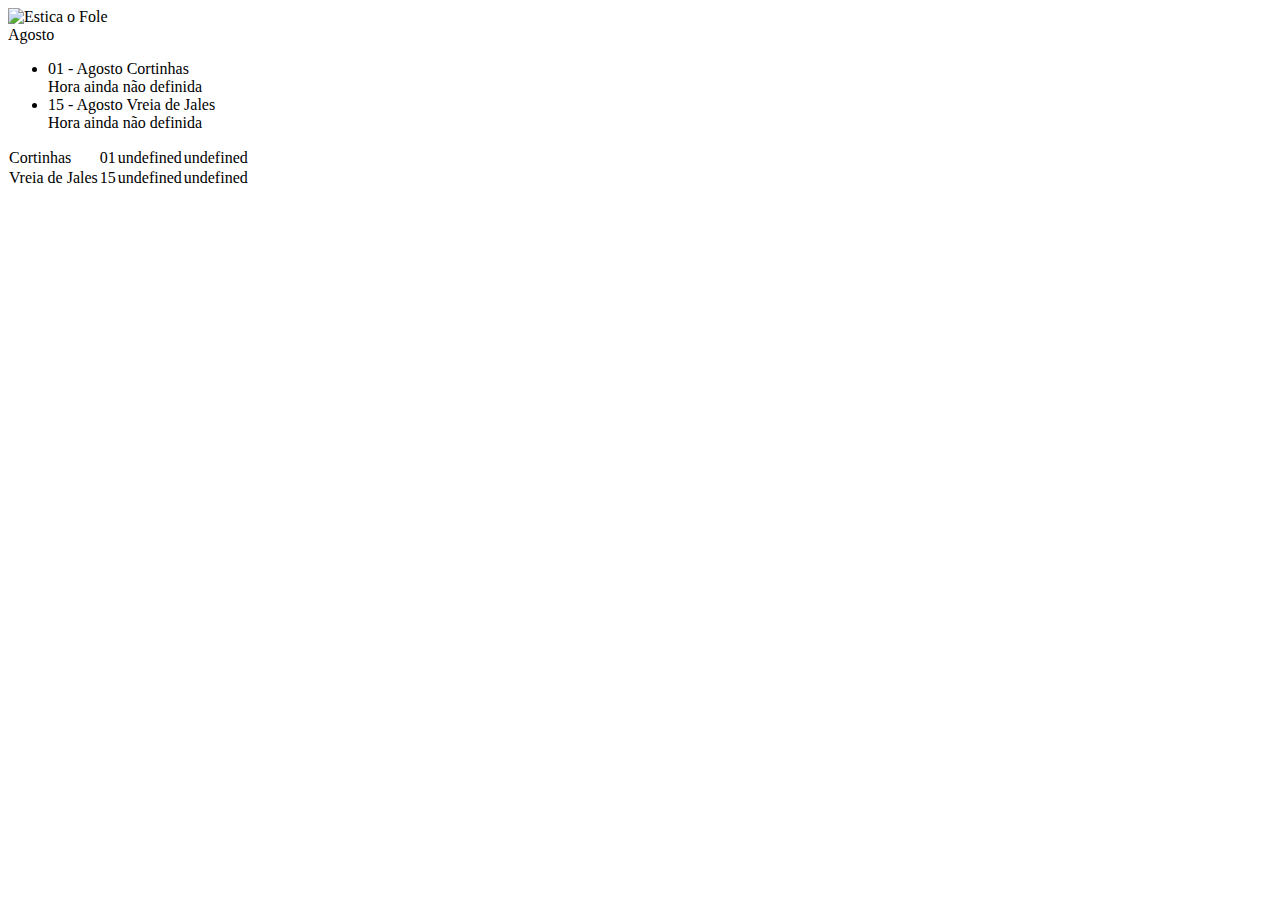
==== admin/index.html @ 85babfa2 "Add files via upload" ====
<!DOCTYPE html>
<html lang="en">
<head>
  <meta charset="UTF-8">
  <meta name="viewport" content="width=device-width, initial-scale=1.0">
  <meta http-equiv="X-UA-Compatible" content="ie=edge">
  <title>Calendar Estica o Fole</title>
  <link href="https://fonts.googleapis.com/css?family=Montserrat:400,600,700" rel="stylesheet">
  <link rel="stylesheet" href="https://code.ionicframework.com/ionicons/2.0.1/css/ionicons.min.css">
  <link rel="stylesheet" href="style.css">
</head>
<body>
  <div class="main-container-wrapper">
    <main>
      <div class="calendar-container">
        <div class="calendar-container__header">
          <div class="d-flex justify-center">
            <img src="logo.png" class="class-img" alt="Estica o Fole">
          </div>
          <!-- <h2 class="calendar-container__title"></h2> -->
        </div>
      </div>
      <div class="events-container">
        <span class="events__title">Agosto</span>
        <ul class="events__list">
          <li class="events__item">
            <div class="events__item--left">
              <span class="events__name">01 - Agosto</span>
              <span class="events__date">Cortinhas</span>
            </div>
            <span class="events__tag events__tag--highlighted">Hora ainda não definida</span>
          </li>
          <li class="events__item">
            <div class="events__item--left">
              <span class="events__name">15 - Agosto</span>
              <span class="events__date">Vreia de Jales</span>
            </div>
            <span class="events__tag events__tag--highlighted">Hora ainda não definida</span>
          </li>
          
        </ul>
      </div>
    </main>
  </div>


  <script src="https://cdnjs.cloudflare.com/ajax/libs/jquery/3.7.1/jquery.min.js"></script>

  <script>

      $(function() {


    var festas = [];

    jQuery.getJSON('festas.json', function(data) {
      jQuery.each(data.festas, function(i, f) {
        
            var tblRow = "<tr>" + "<td>" + f.local + "</td>" +
            "<td>" + f.day + "</td>" + "<td>" + f.job + "</td>" + "<td>" + f.roll + "</td>" + "</tr>";
            console.log(tblRow);
            jQuery(tblRow).appendTo(".events-container");
      });

    });

  });
  </script>
</body>
</html>
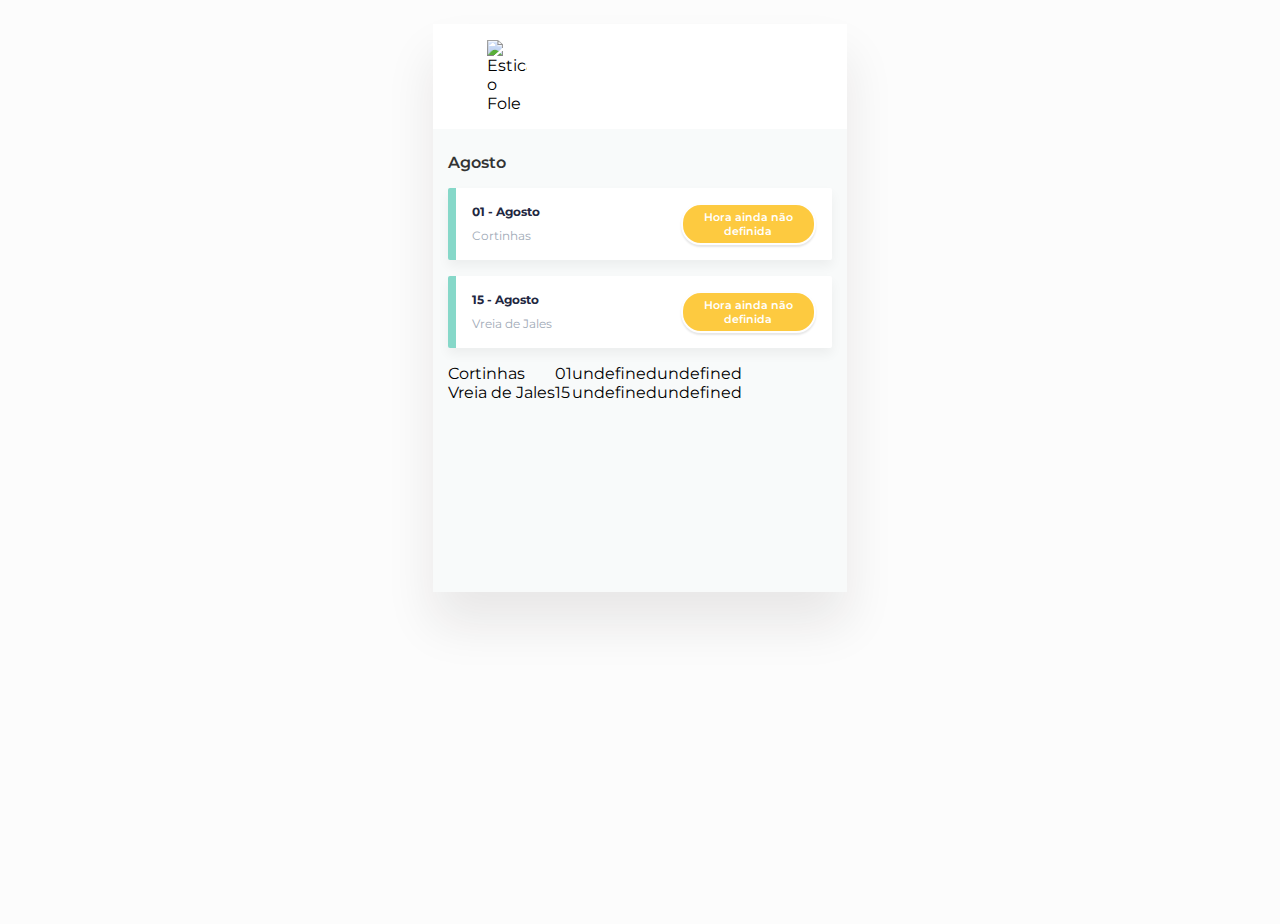
==== commit 29b88234: "Update index.html" ====
--- a/admin/index.html
+++ b/admin/index.html
@@ -7,7 +7,7 @@
   <title>Calendar Estica o Fole</title>
   <link href="https://fonts.googleapis.com/css?family=Montserrat:400,600,700" rel="stylesheet">
   <link rel="stylesheet" href="https://code.ionicframework.com/ionicons/2.0.1/css/ionicons.min.css">
-  <link rel="stylesheet" href="style.css">
+  <link rel="stylesheet" href="../style.css">
 </head>
 <body>
   <div class="main-container-wrapper">
@@ -67,4 +67,4 @@
   });
   </script>
 </body>
-</html>+</html>
--- a/style.css
+++ b/style.css
@@ -0,0 +1,306 @@
+* {
+    margin: 0;
+    padding: 0;
+    box-sizing: border-box;
+  }
+  
+  html,
+  body {
+    height: 100%;
+  }
+  
+  body {
+    -webkit-font-smoothing: antialiased;
+    font-family: "Montserrat", sans-serif;
+    text-rendering: optimizeLegibility;
+    background: #fcfcfc;
+  }
+  img {
+    max-width: 100%;
+    height: auto;
+  }
+  .class-img{
+    max-width: 35%;
+  }
+  .d-flex {
+    display: flex;
+  }
+  .justify-center{
+    justify-content: center;
+  }
+  .mock-up-link {
+    display: none;
+  }
+  @media (min-width: 768px) {
+    .mock-up-link {
+      display: block;
+    }
+  }
+  
+  .main-container-wrapper {
+    background-color: #f8fafa;
+    min-width: 320px;
+    min-height: 568px;
+    max-width: 414px;
+    overflow-y: auto;
+  }
+  @media (min-width: 415px) {
+    .main-container-wrapper {
+      -moz-box-shadow: 0px 32px 47px rgba(32, 23, 23, 0.09);
+      -webkit-box-shadow: 0px 32px 47px rgba(32, 23, 23, 0.09);
+      box-shadow: 0px 32px 47px rgba(32, 23, 23, 0.09);
+      margin: 24px auto;
+    }
+  }
+  
+  header {
+    background-color: #fff;
+    display: flex;
+    height: 58px;
+    justify-content: space-between;
+    overflow: hidden;
+    position: relative;
+  }
+  
+  .header__btn {
+    background-color: #86d8c9;
+    border: 2px solid #fff;
+    border-radius: 50%;
+    -moz-box-shadow: 0 2px 2px rgba(0, 0, 0, 0.1);
+    -webkit-box-shadow: 0 2px 2px rgba(0, 0, 0, 0.1);
+    box-shadow: 0 2px 2px rgba(0, 0, 0, 0.1);
+    cursor: pointer;
+    height: 80px;
+    padding-top: 18px;
+    position: absolute;
+    top: -25px;
+    width: 80px;
+  }
+  .header__btn:hover, .header__btn:focus {
+    background: #67cebb;
+    transition: all 0.3s ease-in;
+    outline: none;
+  }
+  .header__btn .icon {
+    display: inline-block;
+  }
+  .header__btn--left {
+    left: -25px;
+    padding-left: 38px;
+    text-align: left;
+  }
+  .header__btn--right {
+    padding-right: 32px;
+    right: -25px;
+    text-align: right;
+  }
+  
+  .calendar-container {
+    background-color: #fff;
+    padding: 16px;
+    margin-bottom: 24px;
+  }
+  .calendar-container__header {
+    display: flex;
+    justify-content: space-between;
+  }
+  .calendar-container__btn {
+    background: transparent;
+    border: 0;
+    cursor: pointer;
+    font-size: 16px;
+    outline: none;
+    color: #e9e8e8;
+  }
+  .calendar-container__btn:hover, .calendar-container__btn:focus {
+    color: #9faab7;
+    transition: all 0.3s ease-in;
+  }
+  .calendar-container__title {
+    color: #222741;
+    font-size: 20px;
+    font-weight: 700;
+  }
+  
+  .calendar-table {
+    margin-top: 12px;
+    width: 100%;
+  }
+  .calendar-table__item {
+    border: 2px solid transparent;
+    border-radius: 50%;
+    color: #424588;
+    font-size: 12px;
+    font-weight: 700;
+    width: 100%;
+    height: 100%;
+    display: flex;
+    align-items: center;
+    justify-content: center;
+    cursor: pointer;
+  }
+  .calendar-table__item:hover {
+    background: #f8fafa;
+    -moz-box-shadow: 0px 2px 2px rgba(0, 0, 0, 0.1);
+    -webkit-box-shadow: 0px 2px 2px rgba(0, 0, 0, 0.1);
+    box-shadow: 0px 2px 2px rgba(0, 0, 0, 0.1);
+    transition: 0.2s all ease-in;
+  }
+  .calendar-table__row {
+    display: flex;
+    justify-content: center;
+  }
+  .calendar-table__header {
+    border-bottom: 2px solid #f2f6f8;
+    margin-bottom: 4px;
+  }
+  .calendar-table__header .calendar-table__col {
+    display: inline-block;
+    color: #99a4ae;
+    font-size: 12px;
+    font-weight: 700;
+    padding: 12px 3px;
+    text-align: center;
+    text-transform: uppercase;
+    width: 40px;
+    height: 38px;
+  }
+  @media (min-width: 360px) {
+    .calendar-table__header .calendar-table__col {
+      width: 46px;
+    }
+  }
+  @media (min-width: 410px) {
+    .calendar-table__header .calendar-table__col {
+      width: 54px;
+    }
+  }
+  .calendar-table__body .calendar-table__col {
+    width: 40px;
+    height: 42px;
+    padding-bottom: 2px;
+  }
+  @media (min-width: 360px) {
+    .calendar-table__body .calendar-table__col {
+      width: 46px;
+      height: 48px;
+    }
+  }
+  @media (min-width: 410px) {
+    .calendar-table__body .calendar-table__col {
+      width: 54px;
+      height: 56px;
+    }
+  }
+  .calendar-table__today .calendar-table__item {
+    border-color: #fefefe;
+    background-color: #f2f6f8;
+    -moz-box-shadow: 0px 2px 2px rgba(0, 0, 0, 0.1);
+    -webkit-box-shadow: 0px 2px 2px rgba(0, 0, 0, 0.1);
+    box-shadow: 0px 2px 2px rgba(0, 0, 0, 0.1);
+  }
+  .calendar-table__event .calendar-table__item {
+    background-color: #66dcec;
+    border-color: #fefefe;
+    -moz-box-shadow: 0px 2px 2px rgba(0, 0, 0, 0.1);
+    -webkit-box-shadow: 0px 2px 2px rgba(0, 0, 0, 0.1);
+    box-shadow: 0px 2px 2px rgba(0, 0, 0, 0.1);
+    color: #fff;
+  }
+  .calendar-table__event--long {
+    overflow-x: hidden;
+  }
+  .calendar-table__event--long .calendar-table__item {
+    border-radius: 0;
+    border-width: 2px 0;
+  }
+  .calendar-table__event--start .calendar-table__item {
+    border-left: 2px solid #fff;
+    border-radius: 50% 0 0 50%;
+  }
+  .calendar-table__event--start.calendar-table__col:last-child .calendar-table__item {
+    border-width: 2px;
+  }
+  .calendar-table__event--end .calendar-table__item {
+    border-right: 2px solid #fff;
+    border-radius: 0 50% 50% 0;
+  }
+  .calendar-table__event--end.calendar-table__col:first-child .calendar-table__item {
+    border-width: 2px;
+  }
+  .calendar-table__inactive .calendar-table__item {
+    color: #dcdce3;
+    cursor: default;
+  }
+  .calendar-table__inactive .calendar-table__item:hover {
+    background: transparent;
+    box-shadow: none;
+  }
+  .calendar-table__inactive.calendar-table__event .calendar-table__item {
+    color: #fff;
+    opacity: 0.25;
+  }
+  .calendar-table__inactive.calendar-table__event .calendar-table__item:hover {
+    background: #66dcec;
+    -moz-box-shadow: 0px 2px 2px rgba(0, 0, 0, 0.1);
+    -webkit-box-shadow: 0px 2px 2px rgba(0, 0, 0, 0.1);
+    box-shadow: 0px 2px 2px rgba(0, 0, 0, 0.1);
+  }
+  
+  .events-container {
+    padding: 0 15px;
+  }
+  
+  .events__title {
+    color: #333;
+    display: inline-block;
+    font-size: 16px;
+    font-weight: 600;
+    margin-bottom: 16px;
+  }
+  .events__tag {
+    background: #66dcec;
+    border: 2px solid #fefefe;
+    -moz-box-shadow: 0px 2px 2px rgba(0, 0, 0, 0.1);
+    -webkit-box-shadow: 0px 2px 2px rgba(0, 0, 0, 0.1);
+    box-shadow: 0px 2px 2px rgba(0, 0, 0, 0.1);
+    border-radius: 20px;
+    color: #fff;
+    font-size: 11px;
+    font-weight: 600;
+    width: 185px;
+    margin-left: 16px;
+    padding: 5px 2px;
+    text-align: center;
+}
+  .events__tag--highlighted {
+    background: #fdca40;
+  }
+  .events__item {
+    background: #fff;
+    border-left: 8px solid #86d8c9;
+    border-radius: 2px;
+    -moz-box-shadow: 0px 6px 12px rgba(0, 0, 0, 0.05);
+    -webkit-box-shadow: 0px 6px 12px rgba(0, 0, 0, 0.05);
+    box-shadow: 0px 6px 12px rgba(0, 0, 0, 0.05);
+    padding: 15px 16px;
+    display: flex;
+    justify-content: space-between;
+    align-items: center;
+    margin-bottom: 16px;
+  }
+  .events__item--left {
+    width: calc(100% - 76px);
+  }
+  .events__name {
+    font-size: 12px;
+    font-weight: 700;
+    color: #222741;
+    display: block;
+    margin-bottom: 6px;
+  }
+  .events__date {
+    font-size: 12px;
+    color: #9faab7;
+    display: inline-block;
+  }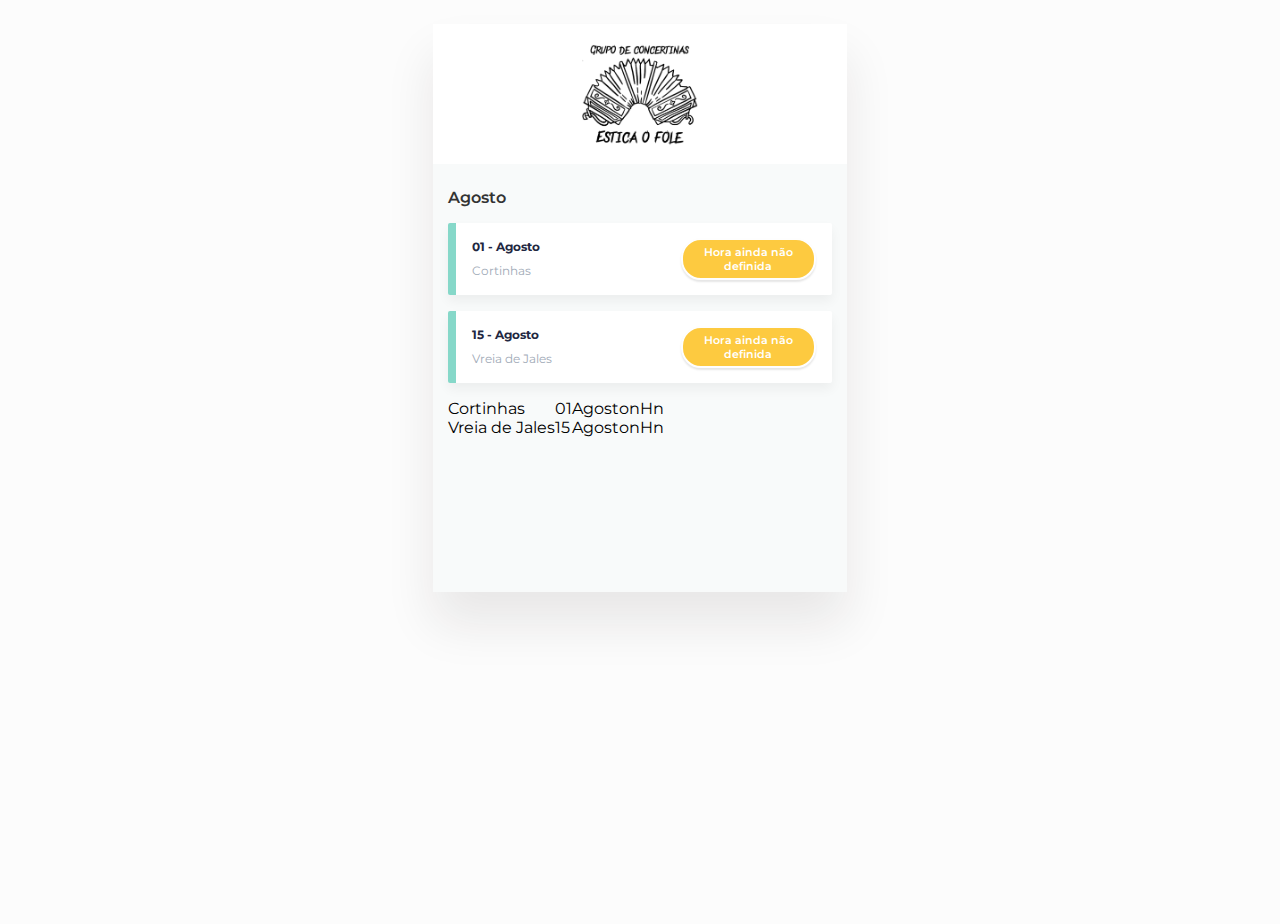
==== commit 907e0b7a: "Update index.html" ====
--- a/admin/index.html
+++ b/admin/index.html
@@ -15,7 +15,7 @@
       <div class="calendar-container">
         <div class="calendar-container__header">
           <div class="d-flex justify-center">
-            <img src="logo.png" class="class-img" alt="Estica o Fole">
+            <img src="../logo.png" class="class-img" alt="Estica o Fole">
           </div>
           <!-- <h2 class="calendar-container__title"></h2> -->
         </div>
@@ -57,7 +57,7 @@
       jQuery.each(data.festas, function(i, f) {
         
             var tblRow = "<tr>" + "<td>" + f.local + "</td>" +
-            "<td>" + f.day + "</td>" + "<td>" + f.job + "</td>" + "<td>" + f.roll + "</td>" + "</tr>";
+            "<td>" + f.day + "</td>" + "<td>" + f.month + "</td>" + "<td>" + f.hour + "</td>" + "</tr>";
             console.log(tblRow);
             jQuery(tblRow).appendTo(".events-container");
       });
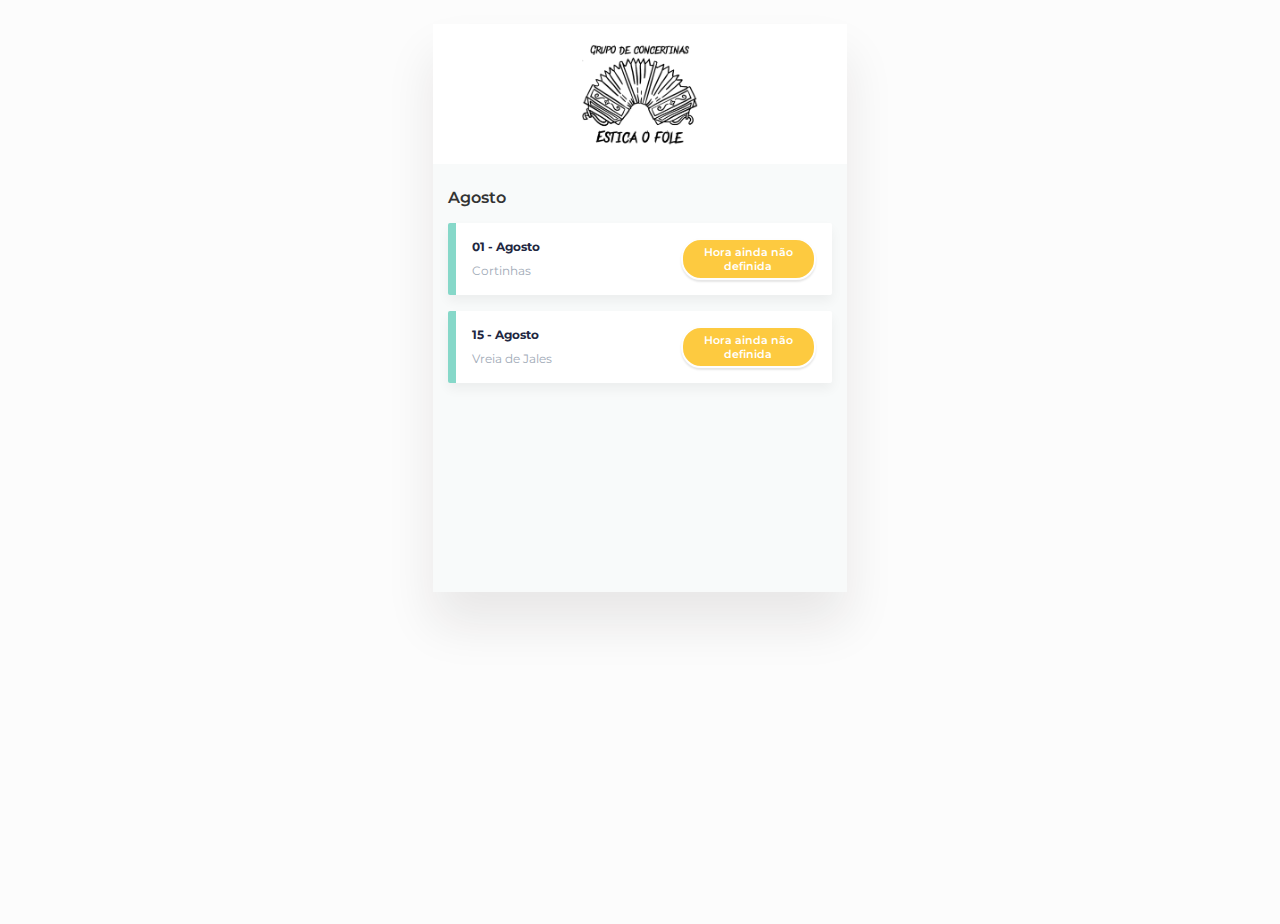
==== commit bfc7b251: "Update index.html" ====
--- a/admin/index.html
+++ b/admin/index.html
@@ -23,20 +23,6 @@
       <div class="events-container">
         <span class="events__title">Agosto</span>
         <ul class="events__list">
-          <li class="events__item">
-            <div class="events__item--left">
-              <span class="events__name">01 - Agosto</span>
-              <span class="events__date">Cortinhas</span>
-            </div>
-            <span class="events__tag events__tag--highlighted">Hora ainda não definida</span>
-          </li>
-          <li class="events__item">
-            <div class="events__item--left">
-              <span class="events__name">15 - Agosto</span>
-              <span class="events__date">Vreia de Jales</span>
-            </div>
-            <span class="events__tag events__tag--highlighted">Hora ainda não definida</span>
-          </li>
           
         </ul>
       </div>
@@ -56,10 +42,8 @@
     jQuery.getJSON('festas.json', function(data) {
       jQuery.each(data.festas, function(i, f) {
         
-            var tblRow = "<tr>" + "<td>" + f.local + "</td>" +
-            "<td>" + f.day + "</td>" + "<td>" + f.month + "</td>" + "<td>" + f.hour + "</td>" + "</tr>";
-            console.log(tblRow);
-            jQuery(tblRow).appendTo(".events-container");
+            var tblRow = '<li class="events__item"><div class="events__item--left"><span class="events__name">'+ f.day +' - '+ f.month +'</span><span class="events__date">'+ f.local +'</span></div><span class="events__tag events__tag--highlighted">Hora ainda não definida</span></li>';
+            jQuery(tblRow).appendTo(".events__list");
       });
 
     });
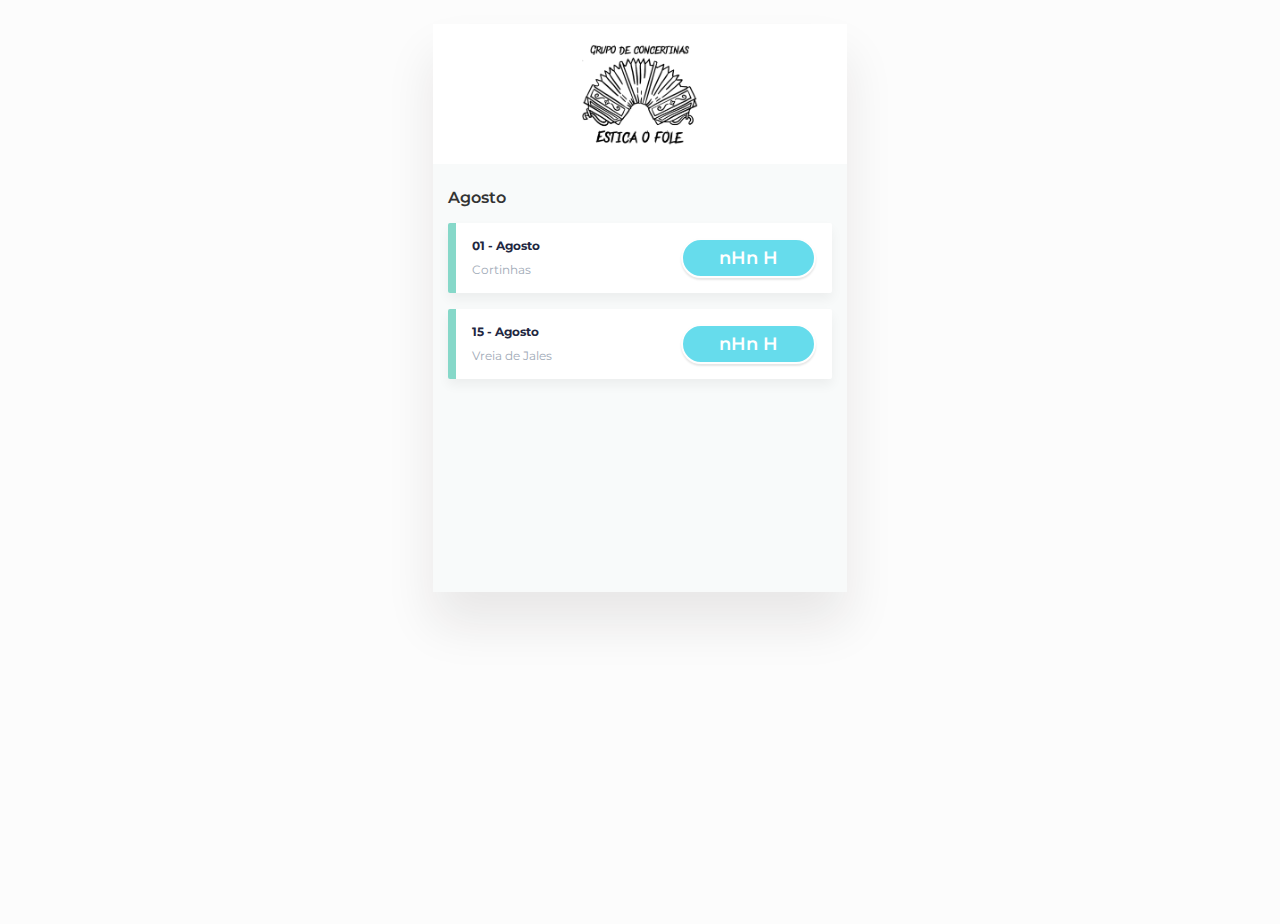
==== commit 9c72da68: "Festa santa valha" ====
--- a/admin/index.html
+++ b/admin/index.html
@@ -20,11 +20,13 @@
           <!-- <h2 class="calendar-container__title"></h2> -->
         </div>
       </div>
-      <div class="events-container">
+      <div class="events-container containerJulho" style="display: none;">
+        <span class="events__title">Julho</span>
+        <ul class="events__list Julho"></ul>
+      </div>
+      <div class="events-container containerAgosto" style="display: none;">
         <span class="events__title">Agosto</span>
-        <ul class="events__list">
-          
-        </ul>
+        <ul class="events__list Agosto"></ul>
       </div>
     </main>
   </div>
@@ -34,16 +36,38 @@
 
   <script>
 
-      $(function() {
+  jQuery(function() {
+
+
+    var dateIn = new Date();
+    var dateMonth = dateIn.getMonth()+1;
+    var day = dateIn.getDate();
+    alert(day);
 
 
     var festas = [];
 
     jQuery.getJSON('festas.json', function(data) {
+
+
       jQuery.each(data.festas, function(i, f) {
+
+        if(f.hour === 0){
+          hour = '<span class="events__tag events__tag--highlighted">Hora ainda não definida</span>';
+        }else{
+          hour = '<span class="events__tag date_big">'+f.hour+' H</span>';
+        }
+        var tblRow = '<li class="events__item"><div class="events__item--left"><span class="events__name">'+ f.day +' - '+ f.month +'</span><span class="events__date">'+ f.local +'</span></div>'+hour+'</li>';
+
+          if(f.month == 'Julho'){
+            jQuery('.containerJulho').css('display', 'block');
+          }else if(f.month == 'Agosto'){
+            jQuery('.containerAgosto').css('display', 'block');
+          }
+          jQuery(tblRow).appendTo('.container'+f.month+' .events__list.'+f.month+'');
+   
+
         
-            var tblRow = '<li class="events__item"><div class="events__item--left"><span class="events__name">'+ f.day +' - '+ f.month +'</span><span class="events__date">'+ f.local +'</span></div><span class="events__tag events__tag--highlighted">Hora ainda não definida</span></li>';
-            jQuery(tblRow).appendTo(".events__list");
       });
 
     });
@@ -51,4 +75,4 @@
   });
   </script>
 </body>
-</html>
+</html>--- a/style.css
+++ b/style.css
@@ -1,306 +1,309 @@
-* {
-    margin: 0;
-    padding: 0;
-    box-sizing: border-box;
-  }
-  
-  html,
-  body {
-    height: 100%;
-  }
-  
-  body {
-    -webkit-font-smoothing: antialiased;
-    font-family: "Montserrat", sans-serif;
-    text-rendering: optimizeLegibility;
-    background: #fcfcfc;
-  }
-  img {
-    max-width: 100%;
-    height: auto;
-  }
-  .class-img{
-    max-width: 35%;
-  }
-  .d-flex {
-    display: flex;
-  }
-  .justify-center{
-    justify-content: center;
-  }
-  .mock-up-link {
-    display: none;
-  }
-  @media (min-width: 768px) {
-    .mock-up-link {
-      display: block;
-    }
-  }
-  
-  .main-container-wrapper {
-    background-color: #f8fafa;
-    min-width: 320px;
-    min-height: 568px;
-    max-width: 414px;
-    overflow-y: auto;
-  }
-  @media (min-width: 415px) {
-    .main-container-wrapper {
-      -moz-box-shadow: 0px 32px 47px rgba(32, 23, 23, 0.09);
-      -webkit-box-shadow: 0px 32px 47px rgba(32, 23, 23, 0.09);
-      box-shadow: 0px 32px 47px rgba(32, 23, 23, 0.09);
-      margin: 24px auto;
-    }
-  }
-  
-  header {
-    background-color: #fff;
-    display: flex;
-    height: 58px;
-    justify-content: space-between;
-    overflow: hidden;
-    position: relative;
-  }
-  
-  .header__btn {
-    background-color: #86d8c9;
-    border: 2px solid #fff;
-    border-radius: 50%;
-    -moz-box-shadow: 0 2px 2px rgba(0, 0, 0, 0.1);
-    -webkit-box-shadow: 0 2px 2px rgba(0, 0, 0, 0.1);
-    box-shadow: 0 2px 2px rgba(0, 0, 0, 0.1);
-    cursor: pointer;
-    height: 80px;
-    padding-top: 18px;
-    position: absolute;
-    top: -25px;
-    width: 80px;
-  }
-  .header__btn:hover, .header__btn:focus {
-    background: #67cebb;
-    transition: all 0.3s ease-in;
-    outline: none;
-  }
-  .header__btn .icon {
-    display: inline-block;
-  }
-  .header__btn--left {
-    left: -25px;
-    padding-left: 38px;
-    text-align: left;
-  }
-  .header__btn--right {
-    padding-right: 32px;
-    right: -25px;
-    text-align: right;
-  }
-  
-  .calendar-container {
-    background-color: #fff;
-    padding: 16px;
-    margin-bottom: 24px;
-  }
-  .calendar-container__header {
-    display: flex;
-    justify-content: space-between;
-  }
-  .calendar-container__btn {
-    background: transparent;
-    border: 0;
-    cursor: pointer;
-    font-size: 16px;
-    outline: none;
-    color: #e9e8e8;
-  }
-  .calendar-container__btn:hover, .calendar-container__btn:focus {
-    color: #9faab7;
-    transition: all 0.3s ease-in;
-  }
-  .calendar-container__title {
-    color: #222741;
-    font-size: 20px;
-    font-weight: 700;
-  }
-  
-  .calendar-table {
-    margin-top: 12px;
-    width: 100%;
-  }
-  .calendar-table__item {
-    border: 2px solid transparent;
-    border-radius: 50%;
-    color: #424588;
-    font-size: 12px;
-    font-weight: 700;
-    width: 100%;
-    height: 100%;
-    display: flex;
-    align-items: center;
-    justify-content: center;
-    cursor: pointer;
-  }
-  .calendar-table__item:hover {
-    background: #f8fafa;
-    -moz-box-shadow: 0px 2px 2px rgba(0, 0, 0, 0.1);
-    -webkit-box-shadow: 0px 2px 2px rgba(0, 0, 0, 0.1);
-    box-shadow: 0px 2px 2px rgba(0, 0, 0, 0.1);
-    transition: 0.2s all ease-in;
-  }
-  .calendar-table__row {
-    display: flex;
-    justify-content: center;
-  }
-  .calendar-table__header {
-    border-bottom: 2px solid #f2f6f8;
-    margin-bottom: 4px;
-  }
-  .calendar-table__header .calendar-table__col {
-    display: inline-block;
-    color: #99a4ae;
-    font-size: 12px;
-    font-weight: 700;
-    padding: 12px 3px;
-    text-align: center;
-    text-transform: uppercase;
-    width: 40px;
-    height: 38px;
-  }
-  @media (min-width: 360px) {
-    .calendar-table__header .calendar-table__col {
-      width: 46px;
-    }
-  }
-  @media (min-width: 410px) {
-    .calendar-table__header .calendar-table__col {
-      width: 54px;
-    }
-  }
-  .calendar-table__body .calendar-table__col {
-    width: 40px;
-    height: 42px;
-    padding-bottom: 2px;
-  }
-  @media (min-width: 360px) {
-    .calendar-table__body .calendar-table__col {
-      width: 46px;
-      height: 48px;
-    }
-  }
-  @media (min-width: 410px) {
-    .calendar-table__body .calendar-table__col {
-      width: 54px;
-      height: 56px;
-    }
-  }
-  .calendar-table__today .calendar-table__item {
-    border-color: #fefefe;
-    background-color: #f2f6f8;
-    -moz-box-shadow: 0px 2px 2px rgba(0, 0, 0, 0.1);
-    -webkit-box-shadow: 0px 2px 2px rgba(0, 0, 0, 0.1);
-    box-shadow: 0px 2px 2px rgba(0, 0, 0, 0.1);
-  }
-  .calendar-table__event .calendar-table__item {
-    background-color: #66dcec;
-    border-color: #fefefe;
-    -moz-box-shadow: 0px 2px 2px rgba(0, 0, 0, 0.1);
-    -webkit-box-shadow: 0px 2px 2px rgba(0, 0, 0, 0.1);
-    box-shadow: 0px 2px 2px rgba(0, 0, 0, 0.1);
-    color: #fff;
-  }
-  .calendar-table__event--long {
-    overflow-x: hidden;
-  }
-  .calendar-table__event--long .calendar-table__item {
-    border-radius: 0;
-    border-width: 2px 0;
-  }
-  .calendar-table__event--start .calendar-table__item {
-    border-left: 2px solid #fff;
-    border-radius: 50% 0 0 50%;
-  }
-  .calendar-table__event--start.calendar-table__col:last-child .calendar-table__item {
-    border-width: 2px;
-  }
-  .calendar-table__event--end .calendar-table__item {
-    border-right: 2px solid #fff;
-    border-radius: 0 50% 50% 0;
-  }
-  .calendar-table__event--end.calendar-table__col:first-child .calendar-table__item {
-    border-width: 2px;
-  }
-  .calendar-table__inactive .calendar-table__item {
-    color: #dcdce3;
-    cursor: default;
-  }
-  .calendar-table__inactive .calendar-table__item:hover {
-    background: transparent;
-    box-shadow: none;
-  }
-  .calendar-table__inactive.calendar-table__event .calendar-table__item {
-    color: #fff;
-    opacity: 0.25;
-  }
-  .calendar-table__inactive.calendar-table__event .calendar-table__item:hover {
-    background: #66dcec;
-    -moz-box-shadow: 0px 2px 2px rgba(0, 0, 0, 0.1);
-    -webkit-box-shadow: 0px 2px 2px rgba(0, 0, 0, 0.1);
-    box-shadow: 0px 2px 2px rgba(0, 0, 0, 0.1);
-  }
-  
-  .events-container {
-    padding: 0 15px;
-  }
-  
-  .events__title {
-    color: #333;
-    display: inline-block;
-    font-size: 16px;
-    font-weight: 600;
-    margin-bottom: 16px;
-  }
-  .events__tag {
-    background: #66dcec;
-    border: 2px solid #fefefe;
-    -moz-box-shadow: 0px 2px 2px rgba(0, 0, 0, 0.1);
-    -webkit-box-shadow: 0px 2px 2px rgba(0, 0, 0, 0.1);
-    box-shadow: 0px 2px 2px rgba(0, 0, 0, 0.1);
-    border-radius: 20px;
-    color: #fff;
-    font-size: 11px;
-    font-weight: 600;
-    width: 185px;
-    margin-left: 16px;
-    padding: 5px 2px;
-    text-align: center;
-}
-  .events__tag--highlighted {
-    background: #fdca40;
-  }
-  .events__item {
-    background: #fff;
-    border-left: 8px solid #86d8c9;
-    border-radius: 2px;
-    -moz-box-shadow: 0px 6px 12px rgba(0, 0, 0, 0.05);
-    -webkit-box-shadow: 0px 6px 12px rgba(0, 0, 0, 0.05);
-    box-shadow: 0px 6px 12px rgba(0, 0, 0, 0.05);
-    padding: 15px 16px;
-    display: flex;
-    justify-content: space-between;
-    align-items: center;
-    margin-bottom: 16px;
-  }
-  .events__item--left {
-    width: calc(100% - 76px);
-  }
-  .events__name {
-    font-size: 12px;
-    font-weight: 700;
-    color: #222741;
-    display: block;
-    margin-bottom: 6px;
-  }
-  .events__date {
-    font-size: 12px;
-    color: #9faab7;
-    display: inline-block;
+* {
+    margin: 0;
+    padding: 0;
+    box-sizing: border-box;
+  }
+  
+  html,
+  body {
+    height: 100%;
+  }
+  
+  body {
+    -webkit-font-smoothing: antialiased;
+    font-family: "Montserrat", sans-serif;
+    text-rendering: optimizeLegibility;
+    background: #fcfcfc;
+  }
+  img {
+    max-width: 100%;
+    height: auto;
+  }
+  .class-img{
+    max-width: 35%;
+  }
+  .d-flex {
+    display: flex;
+  }
+  .justify-center{
+    justify-content: center;
+  }
+  .mock-up-link {
+    display: none;
+  }
+  @media (min-width: 768px) {
+    .mock-up-link {
+      display: block;
+    }
+  }
+  
+  .main-container-wrapper {
+    background-color: #f8fafa;
+    min-width: 320px;
+    min-height: 568px;
+    max-width: 414px;
+    overflow-y: auto;
+  }
+  @media (min-width: 415px) {
+    .main-container-wrapper {
+      -moz-box-shadow: 0px 32px 47px rgba(32, 23, 23, 0.09);
+      -webkit-box-shadow: 0px 32px 47px rgba(32, 23, 23, 0.09);
+      box-shadow: 0px 32px 47px rgba(32, 23, 23, 0.09);
+      margin: 24px auto;
+    }
+  }
+  
+  header {
+    background-color: #fff;
+    display: flex;
+    height: 58px;
+    justify-content: space-between;
+    overflow: hidden;
+    position: relative;
+  }
+  
+  .header__btn {
+    background-color: #86d8c9;
+    border: 2px solid #fff;
+    border-radius: 50%;
+    -moz-box-shadow: 0 2px 2px rgba(0, 0, 0, 0.1);
+    -webkit-box-shadow: 0 2px 2px rgba(0, 0, 0, 0.1);
+    box-shadow: 0 2px 2px rgba(0, 0, 0, 0.1);
+    cursor: pointer;
+    height: 80px;
+    padding-top: 18px;
+    position: absolute;
+    top: -25px;
+    width: 80px;
+  }
+  .header__btn:hover, .header__btn:focus {
+    background: #67cebb;
+    transition: all 0.3s ease-in;
+    outline: none;
+  }
+  .header__btn .icon {
+    display: inline-block;
+  }
+  .header__btn--left {
+    left: -25px;
+    padding-left: 38px;
+    text-align: left;
+  }
+  .header__btn--right {
+    padding-right: 32px;
+    right: -25px;
+    text-align: right;
+  }
+  
+  .calendar-container {
+    background-color: #fff;
+    padding: 16px;
+    margin-bottom: 24px;
+  }
+  .calendar-container__header {
+    display: flex;
+    justify-content: space-between;
+  }
+  .calendar-container__btn {
+    background: transparent;
+    border: 0;
+    cursor: pointer;
+    font-size: 16px;
+    outline: none;
+    color: #e9e8e8;
+  }
+  .calendar-container__btn:hover, .calendar-container__btn:focus {
+    color: #9faab7;
+    transition: all 0.3s ease-in;
+  }
+  .calendar-container__title {
+    color: #222741;
+    font-size: 20px;
+    font-weight: 700;
+  }
+  
+  .calendar-table {
+    margin-top: 12px;
+    width: 100%;
+  }
+  .calendar-table__item {
+    border: 2px solid transparent;
+    border-radius: 50%;
+    color: #424588;
+    font-size: 12px;
+    font-weight: 700;
+    width: 100%;
+    height: 100%;
+    display: flex;
+    align-items: center;
+    justify-content: center;
+    cursor: pointer;
+  }
+  .calendar-table__item:hover {
+    background: #f8fafa;
+    -moz-box-shadow: 0px 2px 2px rgba(0, 0, 0, 0.1);
+    -webkit-box-shadow: 0px 2px 2px rgba(0, 0, 0, 0.1);
+    box-shadow: 0px 2px 2px rgba(0, 0, 0, 0.1);
+    transition: 0.2s all ease-in;
+  }
+  .calendar-table__row {
+    display: flex;
+    justify-content: center;
+  }
+  .calendar-table__header {
+    border-bottom: 2px solid #f2f6f8;
+    margin-bottom: 4px;
+  }
+  .calendar-table__header .calendar-table__col {
+    display: inline-block;
+    color: #99a4ae;
+    font-size: 12px;
+    font-weight: 700;
+    padding: 12px 3px;
+    text-align: center;
+    text-transform: uppercase;
+    width: 40px;
+    height: 38px;
+  }
+  @media (min-width: 360px) {
+    .calendar-table__header .calendar-table__col {
+      width: 46px;
+    }
+  }
+  @media (min-width: 410px) {
+    .calendar-table__header .calendar-table__col {
+      width: 54px;
+    }
+  }
+  .calendar-table__body .calendar-table__col {
+    width: 40px;
+    height: 42px;
+    padding-bottom: 2px;
+  }
+  @media (min-width: 360px) {
+    .calendar-table__body .calendar-table__col {
+      width: 46px;
+      height: 48px;
+    }
+  }
+  @media (min-width: 410px) {
+    .calendar-table__body .calendar-table__col {
+      width: 54px;
+      height: 56px;
+    }
+  }
+  .calendar-table__today .calendar-table__item {
+    border-color: #fefefe;
+    background-color: #f2f6f8;
+    -moz-box-shadow: 0px 2px 2px rgba(0, 0, 0, 0.1);
+    -webkit-box-shadow: 0px 2px 2px rgba(0, 0, 0, 0.1);
+    box-shadow: 0px 2px 2px rgba(0, 0, 0, 0.1);
+  }
+  .calendar-table__event .calendar-table__item {
+    background-color: #66dcec;
+    border-color: #fefefe;
+    -moz-box-shadow: 0px 2px 2px rgba(0, 0, 0, 0.1);
+    -webkit-box-shadow: 0px 2px 2px rgba(0, 0, 0, 0.1);
+    box-shadow: 0px 2px 2px rgba(0, 0, 0, 0.1);
+    color: #fff;
+  }
+  .calendar-table__event--long {
+    overflow-x: hidden;
+  }
+  .calendar-table__event--long .calendar-table__item {
+    border-radius: 0;
+    border-width: 2px 0;
+  }
+  .calendar-table__event--start .calendar-table__item {
+    border-left: 2px solid #fff;
+    border-radius: 50% 0 0 50%;
+  }
+  .calendar-table__event--start.calendar-table__col:last-child .calendar-table__item {
+    border-width: 2px;
+  }
+  .calendar-table__event--end .calendar-table__item {
+    border-right: 2px solid #fff;
+    border-radius: 0 50% 50% 0;
+  }
+  .calendar-table__event--end.calendar-table__col:first-child .calendar-table__item {
+    border-width: 2px;
+  }
+  .calendar-table__inactive .calendar-table__item {
+    color: #dcdce3;
+    cursor: default;
+  }
+  .calendar-table__inactive .calendar-table__item:hover {
+    background: transparent;
+    box-shadow: none;
+  }
+  .calendar-table__inactive.calendar-table__event .calendar-table__item {
+    color: #fff;
+    opacity: 0.25;
+  }
+  .calendar-table__inactive.calendar-table__event .calendar-table__item:hover {
+    background: #66dcec;
+    -moz-box-shadow: 0px 2px 2px rgba(0, 0, 0, 0.1);
+    -webkit-box-shadow: 0px 2px 2px rgba(0, 0, 0, 0.1);
+    box-shadow: 0px 2px 2px rgba(0, 0, 0, 0.1);
+  }
+  span.events__tag.date_big {
+    padding: 7px 2px;
+    font-size: 18px;
+  }
+  .events-container {
+    padding: 0 15px;
+  }
+  
+  .events__title {
+    color: #333;
+    display: inline-block;
+    font-size: 16px;
+    font-weight: 600;
+    margin-bottom: 16px;
+  }
+  .events__tag {
+    background: #66dcec;
+    border: 2px solid #fefefe;
+    -moz-box-shadow: 0px 2px 2px rgba(0, 0, 0, 0.1);
+    -webkit-box-shadow: 0px 2px 2px rgba(0, 0, 0, 0.1);
+    box-shadow: 0px 2px 2px rgba(0, 0, 0, 0.1);
+    border-radius: 20px;
+    color: #fff;
+    font-size: 11px;
+    font-weight: 600;
+    width: 185px;
+    margin-left: 16px;
+    padding: 5px 2px;
+    text-align: center;
+}
+  .events__tag--highlighted {
+    background: #fdca40;
+  }
+  .events__item {
+    background: #fff;
+    border-left: 8px solid #86d8c9;
+    border-radius: 2px;
+    -moz-box-shadow: 0px 6px 12px rgba(0, 0, 0, 0.05);
+    -webkit-box-shadow: 0px 6px 12px rgba(0, 0, 0, 0.05);
+    box-shadow: 0px 6px 12px rgba(0, 0, 0, 0.05);
+    padding: 15px 16px;
+    display: flex;
+    justify-content: space-between;
+    align-items: center;
+    margin-bottom: 16px;
+  }
+  .events__item--left {
+    width: calc(100% - 76px);
+  }
+  .events__name {
+    font-size: 12px;
+    font-weight: 700;
+    color: #222741;
+    display: block;
+    margin-bottom: 6px;
+  }
+  .events__date {
+    font-size: 12px;
+    color: #9faab7;
+    display: inline-block;
   }